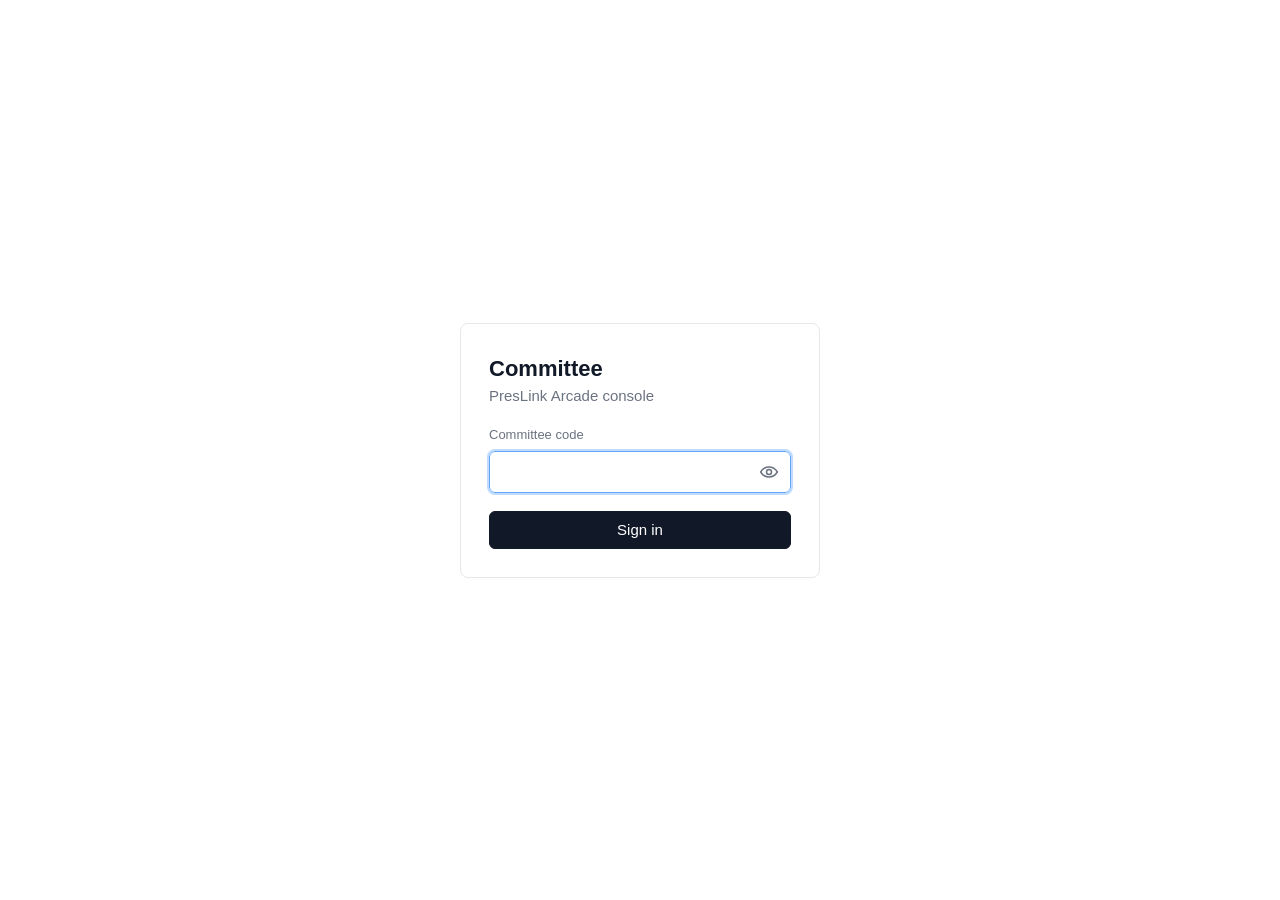
==== site/admin.html @ 96c4b83f "The mark made sleek and flat; the links swing in and lock on the welcome The PresLink mark is now fl" ====
<!doctype html>
<html lang="en">
<head>
  <meta charset="utf-8">
  <meta name="viewport" content="width=device-width, initial-scale=1, viewport-fit=cover">
  <meta name="robots" content="noindex, nofollow">
  <title>Committee · PresLink Arcade</title>
  <link rel="icon" href="assets/preslink-mark.svg?v=2">
  <link rel="stylesheet" href="admin.css?v=4">
</head>
<body>

<div id="login" class="login" hidden>
  <form id="login-form" class="login-card" autocomplete="off" novalidate>
    <h1>Committee</h1>
    <p class="muted">PresLink Arcade console</p>
    <label class="lbl" for="login-code">Committee code</label>
    <div class="pw">
      <input id="login-code" type="password" autocomplete="current-password" spellcheck="false" autocapitalize="none" autocorrect="off">
      <button type="button" class="eye" data-eye="login-code" aria-label="Show code" title="Show code"><svg viewBox="0 0 24 24" aria-hidden="true"><path class="e" d="M2 12s3.6-6 10-6 10 6 10 6-3.6 6-10 6S2 12 2 12z"/><circle class="e" cx="12" cy="12" r="3"/><path class="x" d="M4 4l16 16"/></svg></button>
    </div>
    <p class="err" id="login-error" hidden></p>
    <button class="btn primary wide" type="submit" id="login-submit">Sign in</button>
    <p class="muted small" id="login-hint" hidden></p>
  </form>
</div>

<div id="shell" class="shell" hidden>
  <header class="top">
    <div class="brand">PresLink Arcade <span>Committee</span></div>
    <div class="top-right"><span class="pill" id="top-stripe"></span><a class="btn small" href="index.html" target="_blank" rel="noopener">Open the site</a><button class="btn small" type="button" id="signout">Sign out</button></div>
  </header>
  <nav class="menu" id="menu" aria-label="Console">
    <a href="#overview" data-page="overview">Overview</a>
    <a href="#payments" data-page="payments">Payments</a>
    <a href="#players" data-page="players">Players</a>
    <a href="#winners" data-page="winners">Winners</a>
    <a href="#blocked" data-page="blocked">Blocked names</a>
  </nav>
  <main class="main">

    <section data-page="overview" hidden>
      <h2>Overview</h2>
      <div id="ov-campaign" hidden>
        <dl class="campaign" aria-label="The campaign">
          <div><dt>Closes</dt><dd id="cp-close"></dd></div>
          <div><dt>Goal</dt><dd id="cp-goal"></dd></div>
          <div><dt>Spending limits</dt><dd id="cp-limits"></dd></div>
          <div><dt>Prizes</dt><dd id="cp-mode"></dd></div>
          <div><dt>Payments</dt><dd id="cp-pay"></dd></div>
        </dl>
        <p class="muted small campaign-note">Set by the site's owner. To change any of these, ask them.</p>
      </div>
      <div class="figures">
        <div class="fig"><span>Raised</span><strong id="ov-raised">€0</strong><small id="ov-goal"></small></div>
        <div class="fig"><span>Payments</span><strong id="ov-payments">0</strong><small id="ov-today"></small></div>
        <div class="fig"><span>Plays</span><strong id="ov-plays">0</strong></div>
        <div class="fig"><span>Players</span><strong id="ov-players">0</strong><small id="ov-roles"></small></div>
      </div>
      <div class="head sub"><h3>Leaders</h3><a href="#winners" class="small">Top three of each</a></div>
      <div class="tbl-wrap"><table class="tbl" id="ov-leaders"><thead><tr><th>Prize</th><th>Name</th><th class="num">Score</th><th>Code</th><th>Email</th></tr></thead><tbody></tbody></table></div>
      <div class="head sub"><h3>Latest payments</h3><a href="#payments" class="small">All payments</a></div>
      <div class="tbl-wrap"><table class="tbl" id="ov-recent"><thead><tr><th>When</th><th>Name</th><th class="num">Plays</th><th class="num">Amount</th><th>Email</th></tr></thead><tbody></tbody></table></div>
      <h3>Money by day</h3>
      <div class="tbl-wrap"><table class="tbl" id="ov-days"><thead><tr><th>Day</th><th class="num">Payments</th><th class="num">Amount</th></tr></thead><tbody></tbody></table></div>
    </section>

    <section data-page="payments" hidden>
      <div class="head"><h2>Payments</h2><button class="btn small" type="button" id="pay-csv">Download CSV</button></div>
      <form class="filters" id="pay-filters" autocomplete="off">
        <input type="search" id="pay-q" placeholder="Name, email, Stripe id, bundle or amount" aria-label="Search payments">
        <input type="date" id="pay-from" aria-label="From"><input type="date" id="pay-to" aria-label="To">
        <button class="btn" type="submit">Search</button>
      </form>
      <div class="quick" id="pay-quick"><span class="muted small">Show</span><button type="button" class="mini" data-range="today">Today</button><button type="button" class="mini" data-range="7">Last 7 days</button><button type="button" class="mini" data-range="30">Last 30 days</button><button type="button" class="mini on" data-range="all">Everything</button></div>
      <p class="muted" id="pay-summary"></p>
      <div class="tbl-wrap"><table class="tbl" id="pay-table"><thead><tr><th>When</th><th>Name</th><th>Board</th><th class="num">Plays</th><th class="num">Amount</th><th class="num">Refunded</th><th>Email</th><th>Source</th><th>Stripe</th></tr></thead><tbody></tbody></table></div>
      <div class="pager"><button class="btn small" id="pay-prev" type="button">Previous</button><span id="pay-page" class="muted small"></span><button class="btn small" id="pay-next" type="button">Next</button></div>
      <p class="muted small">Refunds are made in Stripe and show here once Stripe reports them.</p>
    </section>

    <section data-page="players" hidden>
      <div class="head"><h2>Players</h2><button class="btn small" type="button" id="pl-csv">Download CSV</button></div>
      <form class="filters" id="pl-filters" autocomplete="off">
        <input type="search" id="pl-q" placeholder="Name, email or code" aria-label="Search players">
        <select id="pl-role" aria-label="Board"><option value="">All boards</option><option value="everyone">Everyone</option><option value="student">Students</option><option value="teacher">Teachers</option></select>
        <label class="chk"><input type="checkbox" id="pl-banned"> Banned only</label>
        <button class="btn" type="submit">Search</button>
      </form>
      <p class="muted" id="pl-summary"></p>
      <div class="tbl-wrap"><table class="tbl" id="pl-table"><thead><tr><th>Name</th><th>Board</th><th>Code</th><th>Email</th><th>School email</th><th class="num">Plays</th><th class="num">Best</th><th class="num">Paid</th><th>Last seen</th><th></th></tr></thead><tbody></tbody></table></div>
      <div class="pager"><button class="btn small" id="pl-prev" type="button">Previous</button><span id="pl-page" class="muted small"></span><button class="btn small" id="pl-next" type="button">Next</button></div>
      <div class="detail" id="pl-detail" hidden></div>
    </section>

    <section data-page="winners" hidden>
      <div class="head"><h2>Winners</h2><button class="btn small" type="button" id="win-csv">Download CSV</button></div>
      <p class="muted" id="win-sub"></p>
      <p class="muted small">Ties are split as the Terms say: on a board the earlier score wins; for best go, the next-best go; for first play, that play's lights.</p>
      <p class="muted small">Committee members and staff mentors can play but can't win prizes. If one is placed, the next player takes the place.</p>
      <div id="win-slots"></div>
    </section>

    <section data-page="blocked" hidden>
      <h2>Blocked names</h2>
      <p class="muted">Blocked initials can't be chosen for a new name.</p>
      <form class="filters" id="bl-form" autocomplete="off" novalidate>
        <input type="text" id="bl-initials" maxlength="3" placeholder="ABC" aria-label="Initials to block" autocapitalize="characters" autocorrect="off" spellcheck="false">
        <button class="btn" type="submit">Block</button>
      </form>
      <p class="status" id="bl-note" role="status"></p>
      <div class="tbl-wrap"><table class="tbl" id="bl-table"><thead><tr><th>Initials</th><th>Blocked</th><th class="num">Players with them</th><th></th></tr></thead><tbody></tbody></table></div>
      <p class="muted small" id="bl-builtin"></p>
    </section>

  </main>
</div>
<div class="toast" id="toast" hidden></div>
<script src="config.js"></script>
<script>if (!(window.PRESLINK_CONFIG || {}).SUPABASE_URL) document.write('<script src="mock.js?v=43"><\/script>');</script>
<script src="admin.js?v=8"></script>
</body>
</html>
---- site/admin.css ----
/* The committee console: plain, white, system type, thin lines, and nothing that edits the site. Nothing from the arcade's look. */
:root { --ink: #111827; --text: #374151; --muted: #6b7280; --line: #e5e7eb; --panel: #f9fafb; --blue: #1d4ed8; --red: #b91c1c; --green: #047857; --field: #d1d5db; }
* { box-sizing: border-box; }
[hidden] { display: none !important; }
html, body { margin: 0; background: #fff; color: var(--ink); font: 15px/1.5 -apple-system, BlinkMacSystemFont, "Segoe UI", Roboto, Helvetica, Arial, sans-serif; -webkit-font-smoothing: antialiased; }
h1, h2, h3 { font-weight: 600; margin: 0; }
h2 { font-size: 20px; margin-bottom: 14px; }
h3 { font-size: 12px; color: var(--muted); text-transform: uppercase; letter-spacing: .05em; margin: 26px 0 8px; }
p { margin: 0 0 10px; }
a { color: var(--blue); }
.muted { color: var(--muted); }
.small { font-size: 13px; }
.err { color: var(--red); font-size: 13px; margin: 8px 0 0; }
.status { font-size: 13px; color: var(--green); }
.pill { font-size: 12px; color: var(--muted); border: 1px solid var(--line); border-radius: 999px; padding: 3px 10px; }
.pill:empty { display: none; }

/* fields */
input, select, textarea { width: 100%; font: inherit; color: var(--ink); background: #fff; border: 1px solid var(--field); border-radius: 6px; padding: 9px 11px; margin: 0; }
textarea { resize: vertical; }
input:focus, select:focus, textarea:focus { outline: 2px solid #bfdbfe; outline-offset: 0; border-color: #60a5fa; }
input[readonly] { background: var(--panel); }
.lbl { display: block; font-size: 13px; color: var(--muted); margin: 18px 0 6px; }
.pw { position: relative; }
.pw input { padding-right: 44px; font-family: ui-monospace, SFMono-Regular, Menlo, Consolas, monospace; letter-spacing: .04em; }
.eye { position: absolute; right: 4px; top: 50%; transform: translateY(-50%); width: 36px; height: 32px; border: 0; background: none; cursor: pointer; color: var(--muted); padding: 0; display: grid; place-items: center; border-radius: 6px; }
.eye:hover { color: var(--ink); background: var(--panel); }
.eye svg { width: 20px; height: 20px; fill: none; stroke: currentColor; stroke-width: 1.8; stroke-linecap: round; stroke-linejoin: round; }
.eye .x { display: none; }
.eye.on .x { display: block; }

/* buttons */
.btn { display: inline-flex; align-items: center; justify-content: center; font: inherit; font-weight: 500; border: 1px solid var(--field); background: #fff; color: var(--ink); border-radius: 6px; padding: 8px 14px; cursor: pointer; text-decoration: none; line-height: 1.3; }
.btn:hover { background: var(--panel); }
.btn.primary { background: var(--ink); color: #fff; border-color: var(--ink); }
.btn.primary:hover { background: #000; }
.btn.small { padding: 5px 10px; font-size: 13px; }
.btn.wide { width: 100%; margin-top: 18px; }
.btn:disabled { opacity: .45; cursor: default; }
.actions { display: flex; gap: 10px; align-items: center; flex-wrap: wrap; margin-top: 16px; }
.mini { font: inherit; font-size: 13px; border: 1px solid var(--field); background: #fff; color: var(--ink); border-radius: 6px; padding: 3px 9px; cursor: pointer; }
.mini:hover { background: var(--panel); }

/* sign in */
.login { min-height: 100vh; display: grid; place-items: center; padding: 24px; }
.login-card { width: 100%; max-width: 360px; border: 1px solid var(--line); border-radius: 8px; padding: 28px; }
.login-card h1 { font-size: 22px; }

/* shell */
.shell { display: grid; grid-template-columns: 220px 1fr; grid-template-rows: 56px 1fr; min-height: 100vh; }
.top { grid-column: 1 / -1; display: flex; align-items: center; justify-content: space-between; padding: 0 20px; border-bottom: 1px solid var(--line); }
.brand { font-weight: 600; }
.brand span { color: var(--muted); font-weight: 400; margin-left: 8px; }
.top-right { display: flex; align-items: center; gap: 12px; }
.menu { border-right: 1px solid var(--line); padding: 16px 12px; display: flex; flex-direction: column; gap: 2px; }
.menu a { display: block; padding: 8px 10px; border-radius: 6px; color: var(--text); text-decoration: none; font-size: 14px; }
.menu a:hover { background: var(--panel); }
.menu a.active { background: var(--panel); color: var(--ink); font-weight: 600; }
.main { padding: 24px 28px 48px; max-width: 1080px; min-width: 0; }
.head { display: flex; align-items: center; justify-content: space-between; gap: 12px; margin-bottom: 14px; }
.head h2 { margin: 0; }
.head.sub { margin: 26px 0 8px; justify-content: flex-start; gap: 14px; }
.head.sub h3 { margin: 0; }
.quick { display: flex; gap: 6px; align-items: center; flex-wrap: wrap; margin: -4px 0 12px; }
.quick .mini.on { background: var(--ink); color: #fff; border-color: var(--ink); }

/* figures and tables */
.figures { display: grid; grid-template-columns: repeat(4, 1fr); gap: 12px; margin-bottom: 8px; }
.fig { border: 1px solid var(--line); border-radius: 8px; padding: 14px; }
.fig span { font-size: 12px; color: var(--muted); text-transform: uppercase; letter-spacing: .04em; }
.fig strong { display: block; font-size: 24px; font-weight: 600; margin-top: 4px; font-variant-numeric: tabular-nums; }
.fig small { display: block; color: var(--muted); font-size: 12px; margin-top: 2px; min-height: 16px; }
.tbl-wrap { overflow-x: auto; border: 1px solid var(--line); border-radius: 8px; }
.tbl { width: 100%; border-collapse: collapse; font-size: 14px; }
.tbl th { text-align: left; font-weight: 500; color: var(--muted); font-size: 12px; text-transform: uppercase; letter-spacing: .04em; padding: 9px 12px; border-bottom: 1px solid var(--line); background: var(--panel); white-space: nowrap; }
.tbl td { padding: 9px 12px; border-bottom: 1px solid var(--line); vertical-align: top; white-space: nowrap; font-variant-numeric: tabular-nums; }
.tbl tr:last-child td { border-bottom: 0; }
.tbl td.wrap { white-space: normal; }
.tbl .num { text-align: right; }
.filters { display: flex; gap: 8px; flex-wrap: wrap; align-items: center; margin-bottom: 12px; }
.filters input[type="search"] { flex: 1 1 240px; }
.filters input[type="date"], .filters select { width: auto; }
.filters input[maxlength="3"] { width: 100px; text-transform: uppercase; }
.chk { display: inline-flex; align-items: center; gap: 6px; font-size: 14px; color: var(--text); white-space: nowrap; }
.chk input { width: auto; }
.pager { display: flex; align-items: center; gap: 12px; margin-top: 12px; }
.detail { border: 1px solid var(--line); border-radius: 8px; padding: 16px; margin-top: 16px; }
.detail dl { display: grid; grid-template-columns: 140px 1fr; gap: 6px 12px; margin: 0 0 14px; font-size: 14px; }
.detail dt { color: var(--muted); }
.detail dd { margin: 0; }
.detail h4 { font-size: 13px; color: var(--muted); text-transform: uppercase; letter-spacing: .04em; margin: 16px 0 6px; font-weight: 500; }
.detail .who { font-size: 18px; color: var(--ink); text-transform: none; letter-spacing: 0; margin: 0; }
.detail .actions { margin-top: 0; }
.code-line { display: flex; align-items: baseline; flex-wrap: wrap; gap: 4px 10px; margin: 0 0 12px; }
.code { font-family: ui-monospace, SFMono-Regular, Menlo, Consolas, monospace; letter-spacing: .06em; }
.code-line .code { font-size: 22px; }
.tag { display: inline-block; font-size: 11px; font-weight: 600; text-transform: uppercase; letter-spacing: .04em; color: var(--red); border: 1px solid currentColor; border-radius: 4px; padding: 0 5px; vertical-align: 2px; }
.detail .status { margin: 10px 0 0; }
.status:empty { display: none; }
.tbl-wrap + p, .pager + p { margin-top: 10px; }

/* the campaign as the owner set it: shown, never edited here */
.campaign { display: flex; flex-wrap: wrap; gap: 10px 28px; margin: 0 0 6px; padding: 12px 14px; border: 1px solid var(--line); border-radius: 8px; background: var(--panel); }
.campaign dt { font-size: 12px; color: var(--muted); text-transform: uppercase; letter-spacing: .04em; }
.campaign dd { margin: 2px 0 0; font-size: 14px; }
.campaign-note { margin: 0 0 16px; }

/* every change asks first, inline */
.confirm { border: 1px solid var(--field); border-radius: 8px; padding: 12px 14px; margin: 12px 0 4px; background: #fff; max-width: 640px; white-space: normal; }
.confirm p { margin: 0 0 8px; font-size: 14px; color: var(--text); }
.confirm .lbl { margin: 4px 0 6px; }
.confirm .err { margin: 0 0 8px; }
.confirm .actions { margin-top: 10px; }
tr.cf-row > td { background: var(--panel); }
.btn.danger { background: var(--red); color: #fff; border-color: var(--red); }
.btn.danger:hover { background: #991b1b; }


/* toast */
.toast { position: fixed; bottom: 20px; left: 50%; transform: translateX(-50%); background: var(--ink); color: #fff; padding: 10px 16px; border-radius: 6px; font-size: 14px; z-index: 10; max-width: 90vw; }
.toast.error { background: var(--red); }

@media (max-width: 860px) {
  .shell { grid-template-columns: 1fr; grid-template-rows: 56px auto 1fr; }
  .top { padding: 0 16px; }
  .top-right { gap: 8px; }
  .top-right .pill { display: none; } /* the Overview shows whether payments are on */
  .top-right .btn { white-space: nowrap; }
  .menu { flex-direction: row; overflow-x: auto; border-right: 0; border-bottom: 1px solid var(--line); padding: 8px 12px; gap: 4px; white-space: nowrap; -webkit-overflow-scrolling: touch; }
  .menu a { flex: none; }
  .main { padding: 18px 16px 40px; }
  .figures { grid-template-columns: 1fr 1fr; }
  .detail dl { grid-template-columns: 110px 1fr; }
}
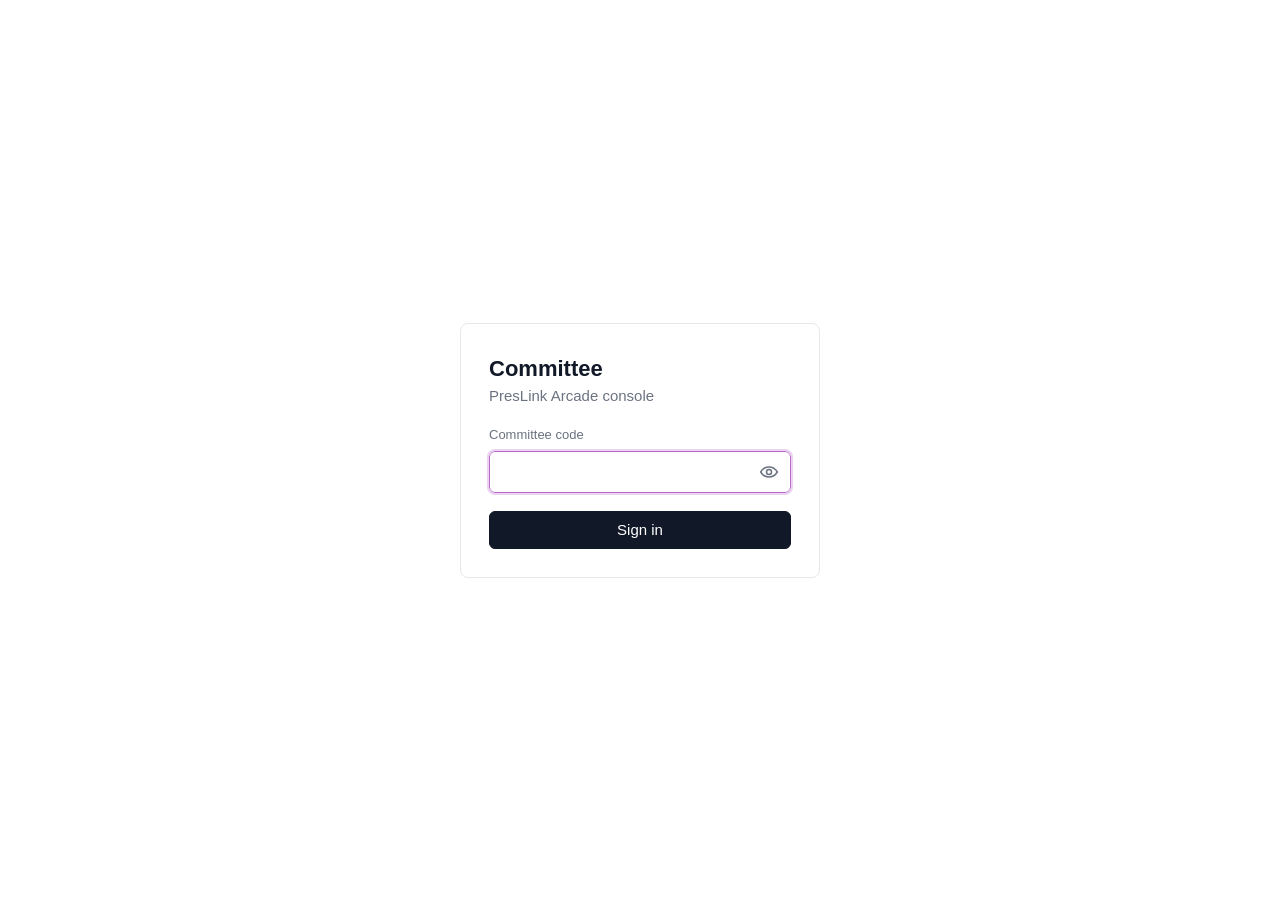
==== commit 115fb255: "One palette from the logo; Home in three clear parts; a drawn welcome; purple screen posters Colour:" ====
--- a/site/admin.html
+++ b/site/admin.html
@@ -5,8 +5,9 @@
   <meta name="viewport" content="width=device-width, initial-scale=1, viewport-fit=cover">
   <meta name="robots" content="noindex, nofollow">
   <title>Committee · PresLink Arcade</title>
-  <link rel="icon" href="assets/preslink-mark.svg?v=2">
-  <link rel="stylesheet" href="admin.css?v=4">
+  <link rel="icon" href="/favicon.ico" sizes="48x48">
+  <link rel="icon" href="assets/icon.svg?v=6" type="image/svg+xml">
+  <link rel="stylesheet" href="admin.css?v=5">
 </head>
 <body>
 
--- a/site/admin.css
+++ b/site/admin.css
@@ -1,5 +1,5 @@
 /* The committee console: plain, white, system type, thin lines, and nothing that edits the site. Nothing from the arcade's look. */
-:root { --ink: #111827; --text: #374151; --muted: #6b7280; --line: #e5e7eb; --panel: #f9fafb; --blue: #1d4ed8; --red: #b91c1c; --green: #047857; --field: #d1d5db; }
+:root { --ink: #111827; --text: #374151; --muted: #6b7280; --line: #e5e7eb; --panel: #f9fafb; --blue: #8a219d; --red: #c33b29; --green: #2e8520; /* the PresLink palette: purple accents, green for done */ --field: #d1d5db; }
 * { box-sizing: border-box; }
 [hidden] { display: none !important; }
 html, body { margin: 0; background: #fff; color: var(--ink); font: 15px/1.5 -apple-system, BlinkMacSystemFont, "Segoe UI", Roboto, Helvetica, Arial, sans-serif; -webkit-font-smoothing: antialiased; }
@@ -18,7 +18,7 @@
 /* fields */
 input, select, textarea { width: 100%; font: inherit; color: var(--ink); background: #fff; border: 1px solid var(--field); border-radius: 6px; padding: 9px 11px; margin: 0; }
 textarea { resize: vertical; }
-input:focus, select:focus, textarea:focus { outline: 2px solid #bfdbfe; outline-offset: 0; border-color: #60a5fa; }
+input:focus, select:focus, textarea:focus { outline: 2px solid #ecd3f1; outline-offset: 0; border-color: #b56bc4; }
 input[readonly] { background: var(--panel); }
 .lbl { display: block; font-size: 13px; color: var(--muted); margin: 18px 0 6px; }
 .pw { position: relative; }
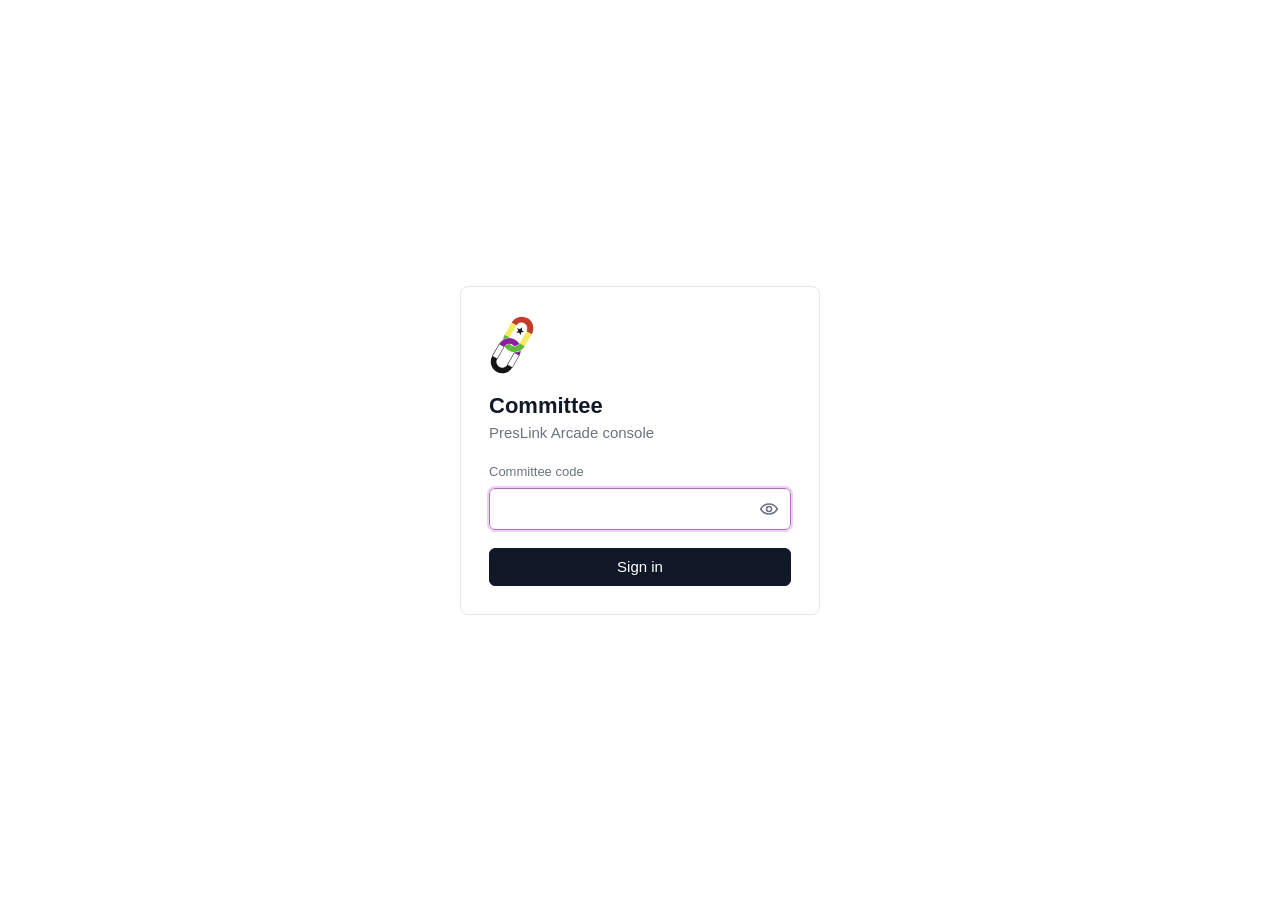
==== commit 30bf508f: "Square icons that show everywhere; the slider gradient back; a finer welcome; a 404 page Icons: the " ====
--- a/site/admin.html
+++ b/site/admin.html
@@ -5,14 +5,17 @@
   <meta name="viewport" content="width=device-width, initial-scale=1, viewport-fit=cover">
   <meta name="robots" content="noindex, nofollow">
   <title>Committee · PresLink Arcade</title>
-  <link rel="icon" href="/favicon.ico" sizes="48x48">
-  <link rel="icon" href="assets/icon.svg?v=6" type="image/svg+xml">
-  <link rel="stylesheet" href="admin.css?v=5">
+  <link rel="icon" href="/favicon.ico" sizes="32x32">
+  <link rel="icon" href="/assets/icon.svg?v=7" type="image/svg+xml">
+  <link rel="shortcut icon" href="/favicon.ico">
+  <link rel="apple-touch-icon" href="/apple-touch-icon.png?v=7">
+  <link rel="stylesheet" href="admin.css?v=6">
 </head>
 <body>
 
 <div id="login" class="login" hidden>
   <form id="login-form" class="login-card" autocomplete="off" novalidate>
+    <img class="login-mark" src="assets/preslink-mark.svg?v=5" alt="" width="46" height="60">
     <h1>Committee</h1>
     <p class="muted">PresLink Arcade console</p>
     <label class="lbl" for="login-code">Committee code</label>
--- a/site/admin.css
+++ b/site/admin.css
@@ -45,6 +45,7 @@
 .login { min-height: 100vh; display: grid; place-items: center; padding: 24px; }
 .login-card { width: 100%; max-width: 360px; border: 1px solid var(--line); border-radius: 8px; padding: 28px; }
 .login-card h1 { font-size: 22px; }
+.login-mark { display: block; width: 46px; height: 60px; margin: 0 0 14px; }
 
 /* shell */
 .shell { display: grid; grid-template-columns: 220px 1fr; grid-template-rows: 56px 1fr; min-height: 100vh; }
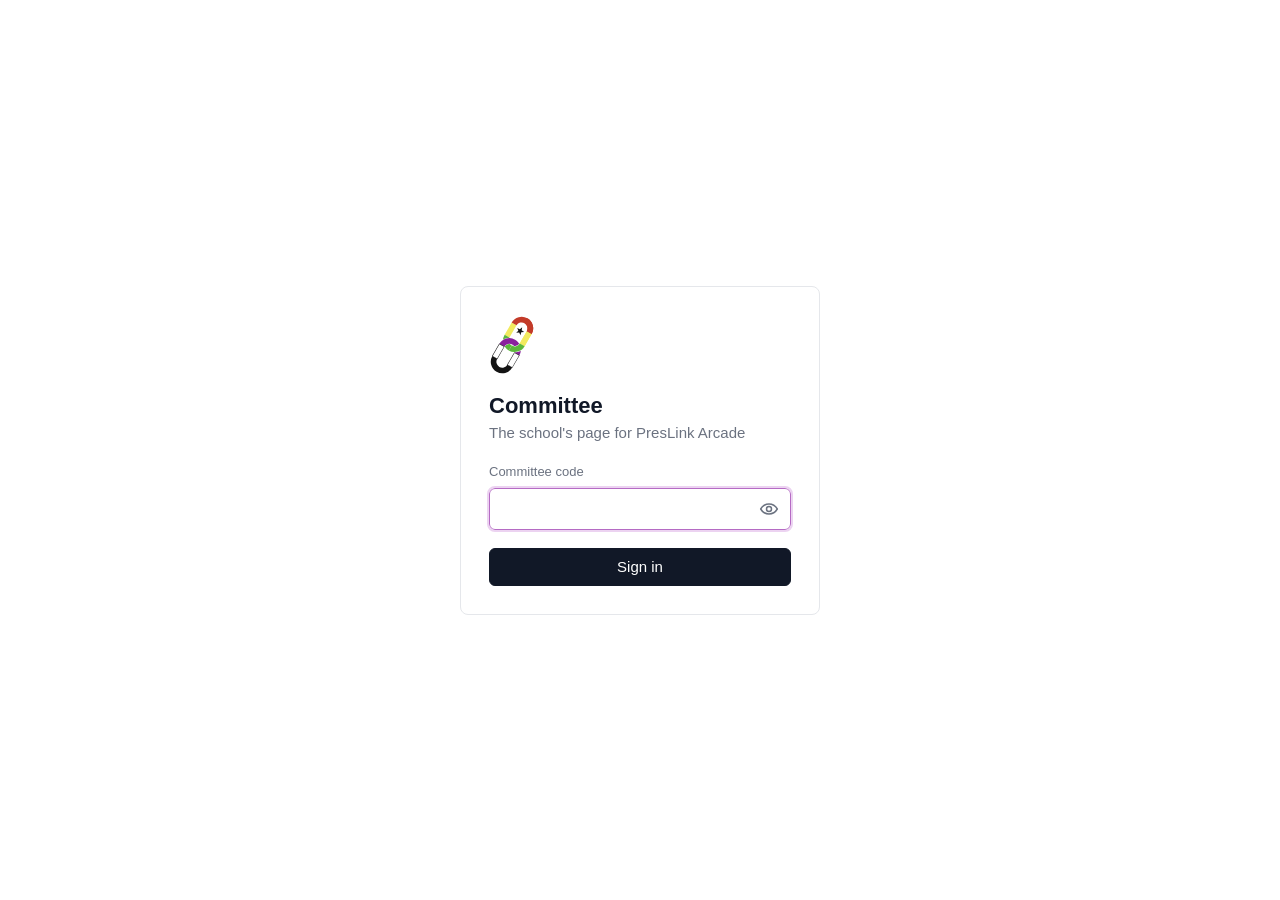
==== commit da2a3468: "Plain sentences everywhere, a pause switch for the school, and a logo-only link preview Words - Clip" ====
--- a/site/admin.html
+++ b/site/admin.html
@@ -9,7 +9,7 @@
   <link rel="icon" href="/assets/icon.svg?v=7" type="image/svg+xml">
   <link rel="shortcut icon" href="/favicon.ico">
   <link rel="apple-touch-icon" href="/apple-touch-icon.png?v=7">
-  <link rel="stylesheet" href="admin.css?v=6">
+  <link rel="stylesheet" href="admin.css?v=8">
 </head>
 <body>
 
@@ -17,7 +17,7 @@
   <form id="login-form" class="login-card" autocomplete="off" novalidate>
     <img class="login-mark" src="assets/preslink-mark.svg?v=5" alt="" width="46" height="60">
     <h1>Committee</h1>
-    <p class="muted">PresLink Arcade console</p>
+    <p class="muted">The school's page for PresLink Arcade</p>
     <label class="lbl" for="login-code">Committee code</label>
     <div class="pw">
       <input id="login-code" type="password" autocomplete="current-password" spellcheck="false" autocapitalize="none" autocorrect="off">
@@ -34,7 +34,7 @@
     <div class="brand">PresLink Arcade <span>Committee</span></div>
     <div class="top-right"><span class="pill" id="top-stripe"></span><a class="btn small" href="index.html" target="_blank" rel="noopener">Open the site</a><button class="btn small" type="button" id="signout">Sign out</button></div>
   </header>
-  <nav class="menu" id="menu" aria-label="Console">
+  <nav class="menu" id="menu" aria-label="Pages">
     <a href="#overview" data-page="overview">Overview</a>
     <a href="#payments" data-page="payments">Payments</a>
     <a href="#players" data-page="players">Players</a>
@@ -54,17 +54,34 @@
           <div><dt>Payments</dt><dd id="cp-pay"></dd></div>
         </dl>
         <p class="muted small campaign-note">Set by the site's owner. To change any of these, ask them.</p>
+        <div class="pause" id="pause-box">
+          <button class="btn small" type="button" id="pause-btn">Pause payments</button>
+          <span class="muted small" id="pause-note">Stops new payments at once. Games already bought can still be played.</span>
+        </div>
       </div>
+      <details class="code-change" id="code-change">
+        <summary>Change the committee code</summary>
+        <form id="code-form" autocomplete="off" novalidate>
+          <p class="muted small">Choose a code only the committee knows. Nobody, the site's owner included, can read it back, so write it down somewhere safe. Everyone signed in elsewhere will need the new code.</p>
+          <label class="lbl" for="new-code">New code (at least 8 characters)</label>
+          <input id="new-code" type="password" autocomplete="new-password" spellcheck="false" autocapitalize="none" autocorrect="off">
+          <label class="lbl" for="new-code-2">The new code again</label>
+          <input id="new-code-2" type="password" autocomplete="new-password" spellcheck="false" autocapitalize="none" autocorrect="off">
+          <p class="err" id="code-error" hidden></p>
+          <p class="status" id="code-done" role="status"></p>
+          <button class="btn primary" type="submit" id="code-submit">Change the code</button>
+        </form>
+      </details>
       <div class="figures">
         <div class="fig"><span>Raised</span><strong id="ov-raised">€0</strong><small id="ov-goal"></small></div>
         <div class="fig"><span>Payments</span><strong id="ov-payments">0</strong><small id="ov-today"></small></div>
-        <div class="fig"><span>Plays</span><strong id="ov-plays">0</strong></div>
+        <div class="fig"><span>Games played</span><strong id="ov-plays">0</strong></div>
         <div class="fig"><span>Players</span><strong id="ov-players">0</strong><small id="ov-roles"></small></div>
       </div>
       <div class="head sub"><h3>Leaders</h3><a href="#winners" class="small">Top three of each</a></div>
       <div class="tbl-wrap"><table class="tbl" id="ov-leaders"><thead><tr><th>Prize</th><th>Name</th><th class="num">Score</th><th>Code</th><th>Email</th></tr></thead><tbody></tbody></table></div>
       <div class="head sub"><h3>Latest payments</h3><a href="#payments" class="small">All payments</a></div>
-      <div class="tbl-wrap"><table class="tbl" id="ov-recent"><thead><tr><th>When</th><th>Name</th><th class="num">Plays</th><th class="num">Amount</th><th>Email</th></tr></thead><tbody></tbody></table></div>
+      <div class="tbl-wrap"><table class="tbl" id="ov-recent"><thead><tr><th>When</th><th>Name</th><th class="num">Games</th><th class="num">Amount</th><th>Email</th></tr></thead><tbody></tbody></table></div>
       <h3>Money by day</h3>
       <div class="tbl-wrap"><table class="tbl" id="ov-days"><thead><tr><th>Day</th><th class="num">Payments</th><th class="num">Amount</th></tr></thead><tbody></tbody></table></div>
     </section>
@@ -78,7 +95,7 @@
       </form>
       <div class="quick" id="pay-quick"><span class="muted small">Show</span><button type="button" class="mini" data-range="today">Today</button><button type="button" class="mini" data-range="7">Last 7 days</button><button type="button" class="mini" data-range="30">Last 30 days</button><button type="button" class="mini on" data-range="all">Everything</button></div>
       <p class="muted" id="pay-summary"></p>
-      <div class="tbl-wrap"><table class="tbl" id="pay-table"><thead><tr><th>When</th><th>Name</th><th>Board</th><th class="num">Plays</th><th class="num">Amount</th><th class="num">Refunded</th><th>Email</th><th>Source</th><th>Stripe</th></tr></thead><tbody></tbody></table></div>
+      <div class="tbl-wrap"><table class="tbl" id="pay-table"><thead><tr><th>When</th><th>Name</th><th>Board</th><th class="num">Games</th><th class="num">Amount</th><th class="num">Refunded</th><th>Email</th><th>Source</th><th>Stripe</th></tr></thead><tbody></tbody></table></div>
       <div class="pager"><button class="btn small" id="pay-prev" type="button">Previous</button><span id="pay-page" class="muted small"></span><button class="btn small" id="pay-next" type="button">Next</button></div>
       <p class="muted small">Refunds are made in Stripe and show here once Stripe reports them.</p>
     </section>
@@ -92,7 +109,7 @@
         <button class="btn" type="submit">Search</button>
       </form>
       <p class="muted" id="pl-summary"></p>
-      <div class="tbl-wrap"><table class="tbl" id="pl-table"><thead><tr><th>Name</th><th>Board</th><th>Code</th><th>Email</th><th>School email</th><th class="num">Plays</th><th class="num">Best</th><th class="num">Paid</th><th>Last seen</th><th></th></tr></thead><tbody></tbody></table></div>
+      <div class="tbl-wrap"><table class="tbl" id="pl-table"><thead><tr><th>Name</th><th>Board</th><th>Code</th><th>Email</th><th>School email</th><th class="num">Games</th><th class="num">Best</th><th class="num">Paid</th><th>Last seen</th><th></th></tr></thead><tbody></tbody></table></div>
       <div class="pager"><button class="btn small" id="pl-prev" type="button">Previous</button><span id="pl-page" class="muted small"></span><button class="btn small" id="pl-next" type="button">Next</button></div>
       <div class="detail" id="pl-detail" hidden></div>
     </section>
@@ -100,7 +117,7 @@
     <section data-page="winners" hidden>
       <div class="head"><h2>Winners</h2><button class="btn small" type="button" id="win-csv">Download CSV</button></div>
       <p class="muted" id="win-sub"></p>
-      <p class="muted small">Ties are split as the Terms say: on a board the earlier score wins; for best go, the next-best go; for first play, that play's lights.</p>
+      <p class="muted small">Ties are split as the Terms say: on a board the earlier score wins; for best play, the next-best play; for first game, that game's plays.</p>
       <p class="muted small">Committee members and staff mentors can play but can't win prizes. If one is placed, the next player takes the place.</p>
       <div id="win-slots"></div>
     </section>
@@ -121,7 +138,7 @@
 </div>
 <div class="toast" id="toast" hidden></div>
 <script src="config.js"></script>
-<script>if (!(window.PRESLINK_CONFIG || {}).SUPABASE_URL) document.write('<script src="mock.js?v=43"><\/script>');</script>
-<script src="admin.js?v=8"></script>
+<script>if (!(window.PRESLINK_CONFIG || {}).SUPABASE_URL) document.write('<script src="mock.js?v=45"><\/script>');</script>
+<script src="admin.js?v=11"></script>
 </body>
 </html>
--- a/site/admin.css
+++ b/site/admin.css
@@ -104,7 +104,15 @@
 .campaign { display: flex; flex-wrap: wrap; gap: 10px 28px; margin: 0 0 6px; padding: 12px 14px; border: 1px solid var(--line); border-radius: 8px; background: var(--panel); }
 .campaign dt { font-size: 12px; color: var(--muted); text-transform: uppercase; letter-spacing: .04em; }
 .campaign dd { margin: 2px 0 0; font-size: 14px; }
-.campaign-note { margin: 0 0 16px; }
+.campaign-note { margin: 0 0 12px; }
+.pause { display: flex; align-items: center; flex-wrap: wrap; gap: 8px 12px; margin: 0 0 16px; }
+/* Changing the committee code: folded away until opened */
+.code-change { margin: 0 0 18px; border: 1px solid var(--line); border-radius: 8px; }
+.code-change summary { padding: 11px 14px; cursor: pointer; font-weight: 600; font-size: 14px; }
+.code-change form { padding: 0 14px 14px; max-width: 420px; }
+.code-change form > p.muted { margin: 0; }
+.code-change .btn { margin-top: 14px; }
+.code-change .status { margin: 10px 0 0; }
 
 /* every change asks first, inline */
 .confirm { border: 1px solid var(--field); border-radius: 8px; padding: 12px 14px; margin: 12px 0 4px; background: #fff; max-width: 640px; white-space: normal; }
